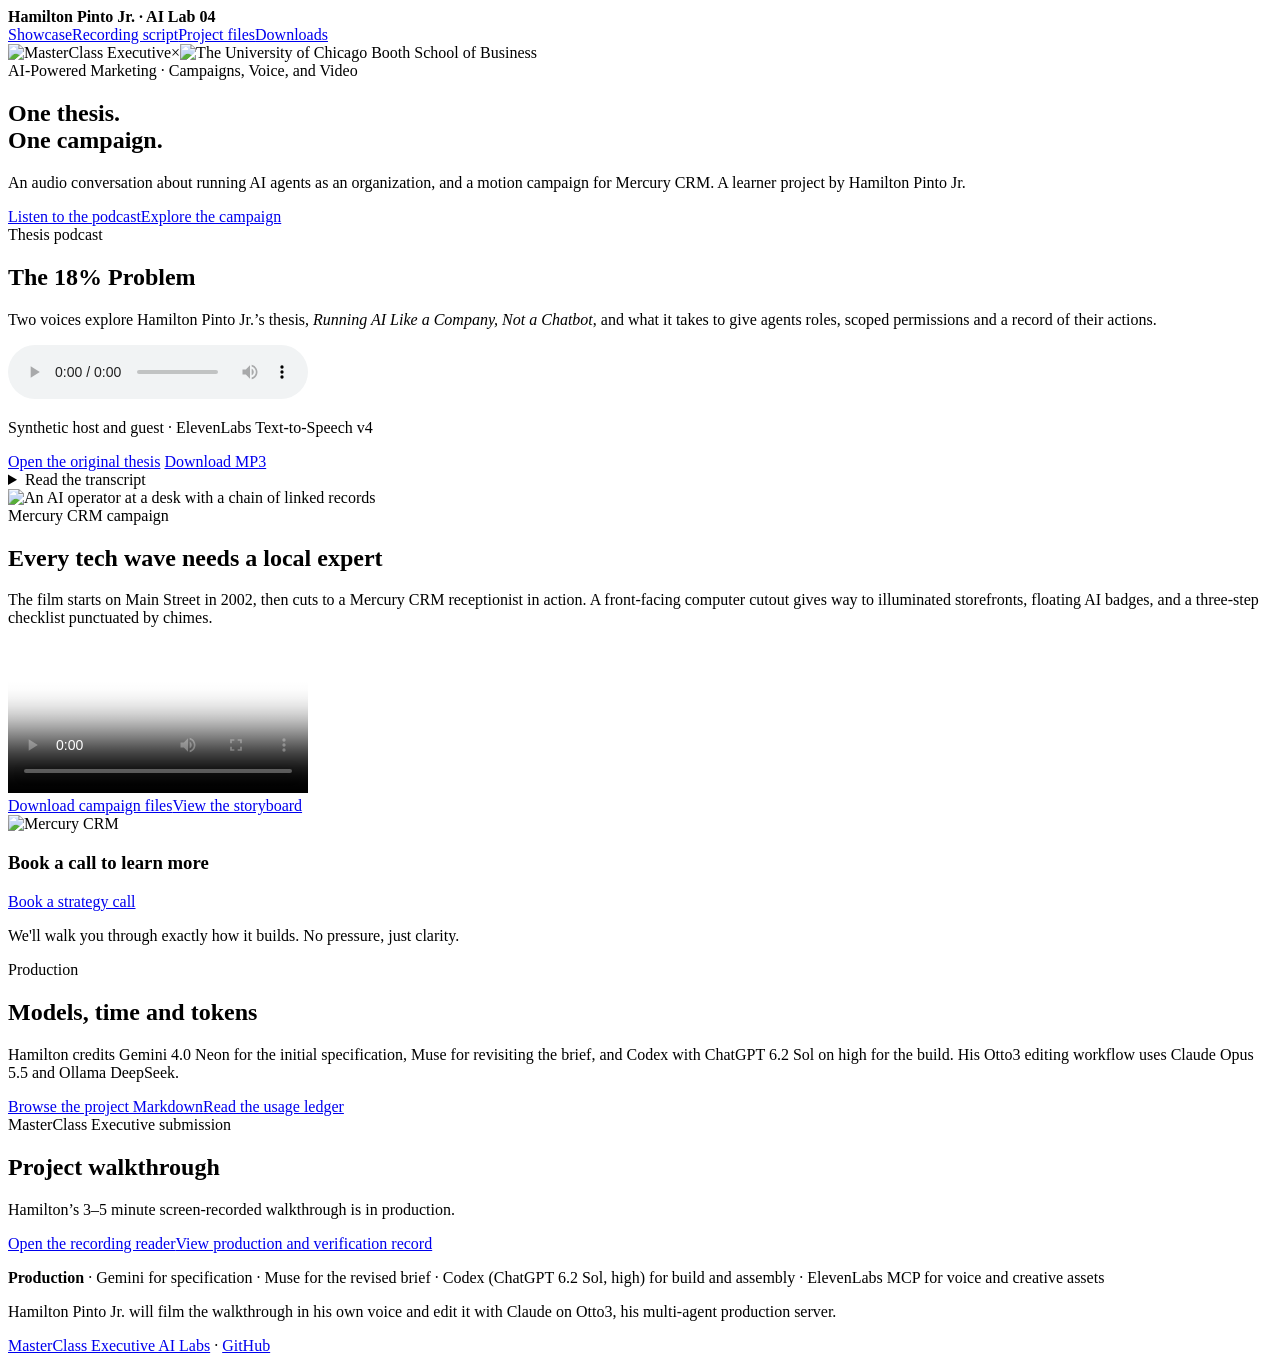
==== public/index.html @ f3e78866 "Layer the storefront animation and sync motion to chimes" ====
<!doctype html>
<html lang="en">
<head>
  <meta charset="utf-8">
  <meta name="viewport" content="width=device-width,initial-scale=1">
  <meta name="theme-color" content="#071426">
  <meta name="description" content="An audio conversation about running AI agents as an organization, and a motion campaign for Mercury CRM. A learner project by Hamilton Pinto Jr.">
  <title>AI-Powered Marketing | MasterClass Executive AI Lab 04</title>
  <link rel="stylesheet" href="/project.css">

</head>
<body>
  <header class="top"><div class="nav"><strong>Hamilton Pinto Jr. · AI Lab 04</strong><nav aria-label="Project navigation"><a href="/">Showcase</a><a href="/script/">Recording script</a><a href="/project-files/">Project files</a><a href="/downloads/">Downloads</a></nav></div></header>
  <section class="hero"><div class="hero-inner">
    <div class="logos"><img src="/brand/masterclass-executive.png" alt="MasterClass Executive"><span aria-hidden="true">×</span><img src="/brand/chicago-booth.png" alt="The University of Chicago Booth School of Business"></div>
    <span class="kicker">AI-Powered Marketing · Campaigns, Voice, and Video</span>
    <h1>One thesis.<br><span>One campaign.</span></h1><p>An audio conversation about running AI agents as an organization, and a motion campaign for Mercury CRM. A learner project by Hamilton Pinto Jr.</p><div class="actions"><a class="button primary" href="#podcast">Listen to the podcast</a><a class="button" href="#commercial">Explore the campaign</a></div>
  </div></section>
  <main>
  <section class="panel podcast" id="podcast" aria-labelledby="podcast-title">
    <div><span class="kicker">Thesis podcast</span><h2 id="podcast-title">The 18% Problem</h2>
    <p>Two voices explore Hamilton Pinto Jr.’s thesis, <em>Running AI Like a Company, Not a Chatbot</em>, and what it takes to give agents roles, scoped permissions and a record of their actions.</p>
    <audio controls preload="metadata" aria-label="Listen to The 18% Problem podcast"><source src="/media/thesis-podcast-v4.mp3?v=edc8fe378929" type="audio/mpeg"><a href="/media/thesis-podcast-v4.mp3">Download the podcast</a></audio><p class="small">Synthetic host and guest · ElevenLabs Text-to-Speech v4</p>
    <div class="actions"><a href="https://hamiltonpinto.com/masterclass/the-18-percent-problem-running-ai-like-a-company-not-a-chatbot#podcast">Open the original thesis</a> <a href="/media/thesis-podcast-v4.mp3" download>Download MP3</a></div>
    <details><summary>Read the transcript</summary><p><strong>Host</strong> Welcome. Today we’re talking about The 18% Problem: Running AI Like a Company, Not a Chatbot, a MasterClass Executive thesis by Hamilton Pinto Junior. I keep coming back to that title. What actually changes when you give software a job to do?</p>
<p><strong>Guest</strong> Think about the difference between writing a reply and sending one. The first is a draft. The second reaches someone, makes a commitment, and leaves your company responsible for it. Once agents can act on your behalf, management starts to matter as much as model quality. You need to know which agents exist, what access they have, and who is accountable for the outcome.</p>
<p><strong>Host</strong> And that’s where the 18% comes in, right? The thesis cites IBM Think 2026 research that found only 18% of organizations kept a complete inventory of their AI agents. What does that look like on an ordinary workday?</p>
<p><strong>Guest</strong> Imagine that a customer gets a message they weren’t supposed to receive. If your team can’t tell which agent sent it or which permissions it used, you’re investigating from scratch. Hamilton describes giving each agent a named role, a clear brief, and scoped access. An agent can prepare the message. The authority to send it can go through a separate human approval. It’s a management decision you can apply to the next workflow you build.</p>
<p><strong>Host</strong> Okay, so first I can answer who works here and what they’re allowed to do. Hamilton also uses the phrase verifiable chain of custody. What would I actually be able to see?</p>
<p><strong>Guest</strong> Let’s say an agent books an appointment. A reviewer should be able to see four things. Which agent requested it, who or what approved it, the action it took, and the result that came back. Link those entries in a tamper-evident record and you can spot if someone changes the history later. That’s Hamilton’s proposal for agent operations. The inventory research tells us how far organizations have to go on the basics. The chain of custody is his argument for what comes next.</p>
<p><strong>Host</strong> If listeners want to try this with one agent this week, where would you have them start?</p>
<p><strong>Guest</strong> Pick one action your customers can see. Ask someone on your team to show you what the agent is allowed to do, who approved its last action, and where the result is recorded. Any question they can’t answer is a concrete place to start.</p>
<p><strong>Host</strong> I like that. One workflow, four things you can trace. Thanks for joining us and making this so practical. And thanks to everyone listening. The full thesis is right here on the site if you’d like to dig into it. See you next time.</p></details></div>
    <img class="cover" src="/media/thesis-podcast-cover.jpg" alt="An AI operator at a desk with a chain of linked records" loading="lazy">
  </section>
  <section class="panel" id="commercial" aria-labelledby="commercial-title">
    <span class="kicker">Mercury CRM campaign</span><h2 id="commercial-title">Every tech wave needs a local expert</h2>
    <div class="campaign">
      <div><p>The film starts on Main Street in 2002, then cuts to a Mercury CRM receptionist in action. A front-facing computer cutout gives way to illuminated storefronts, floating AI badges, and a three-step checklist punctuated by chimes.</p>
      <video controls playsinline preload="metadata" aria-label="Mercury CRM motion campaign" poster="/media/mercury-ad-poster.jpg"><source src="/media/mercury-crm-youtube.mp4?v=main-street-v3" type="video/mp4"><a href="/media/mercury-crm-youtube.mp4">Download the video</a></video>
      <div class="actions"><a href="/downloads/">Download campaign files</a><a href="/media/mercury-crm-storyboard.jpg">View the storyboard</a></div></div>
      <div class="endcard" aria-label="Mercury CRM closing screen preview">
  <img src="/brand/mercury-crm-logo-dark.svg" alt="Mercury CRM">
  <h3>Book a call to learn more</h3>
  <a class="button primary" href="https://hamiltonpinto.com/strategy">Book a strategy call</a>
  <p>We'll walk you through exactly how it builds. No pressure, just clarity.</p>
</div>
    </div>
  </section>
  <section class="panel" id="production" aria-labelledby="production-title">
    <span class="kicker">Production</span><h2 id="production-title">Models, time and tokens</h2>
    <p>Hamilton credits Gemini 4.0 Neon for the initial specification, Muse for revisiting the brief, and Codex with ChatGPT 6.2 Sol on high for the build. His Otto3 editing workflow uses Claude Opus 5.5 and Ollama DeepSeek.</p>
    <div class="actions"><a href="/project-files/">Browse the project Markdown</a><a href="/files/Production_Usage_Ledger.md">Read the usage ledger</a></div>
  </section>
  <section class="panel" id="walkthrough" aria-labelledby="walkthrough-title">
    <span class="kicker">MasterClass Executive submission</span><h2 id="walkthrough-title">Project walkthrough</h2>
    <p>Hamilton’s 3–5 minute screen-recorded walkthrough is in production.</p>
    <div class="actions"><a href="/script/">Open the recording reader</a><a href="/files/Verification_Record.md">View production and verification record</a></div>
  </section></main>
  <footer><div class="credit-inner"><p><strong>Production</strong> · Gemini for specification · Muse for the revised brief · Codex (ChatGPT 6.2 Sol, high) for build and assembly · ElevenLabs MCP for voice and creative assets</p><p>Hamilton Pinto Jr. will film the walkthrough in his own voice and edit it with Claude on Otto3, his multi-agent production server.</p><p><a href="https://hamiltonpinto.com/MCX-AI-Labs">MasterClass Executive AI Labs</a> · <a href="https://github.com/hpintojr/ai-lab-powered-marketing">GitHub</a></p></div></footer>
</body>
</html>
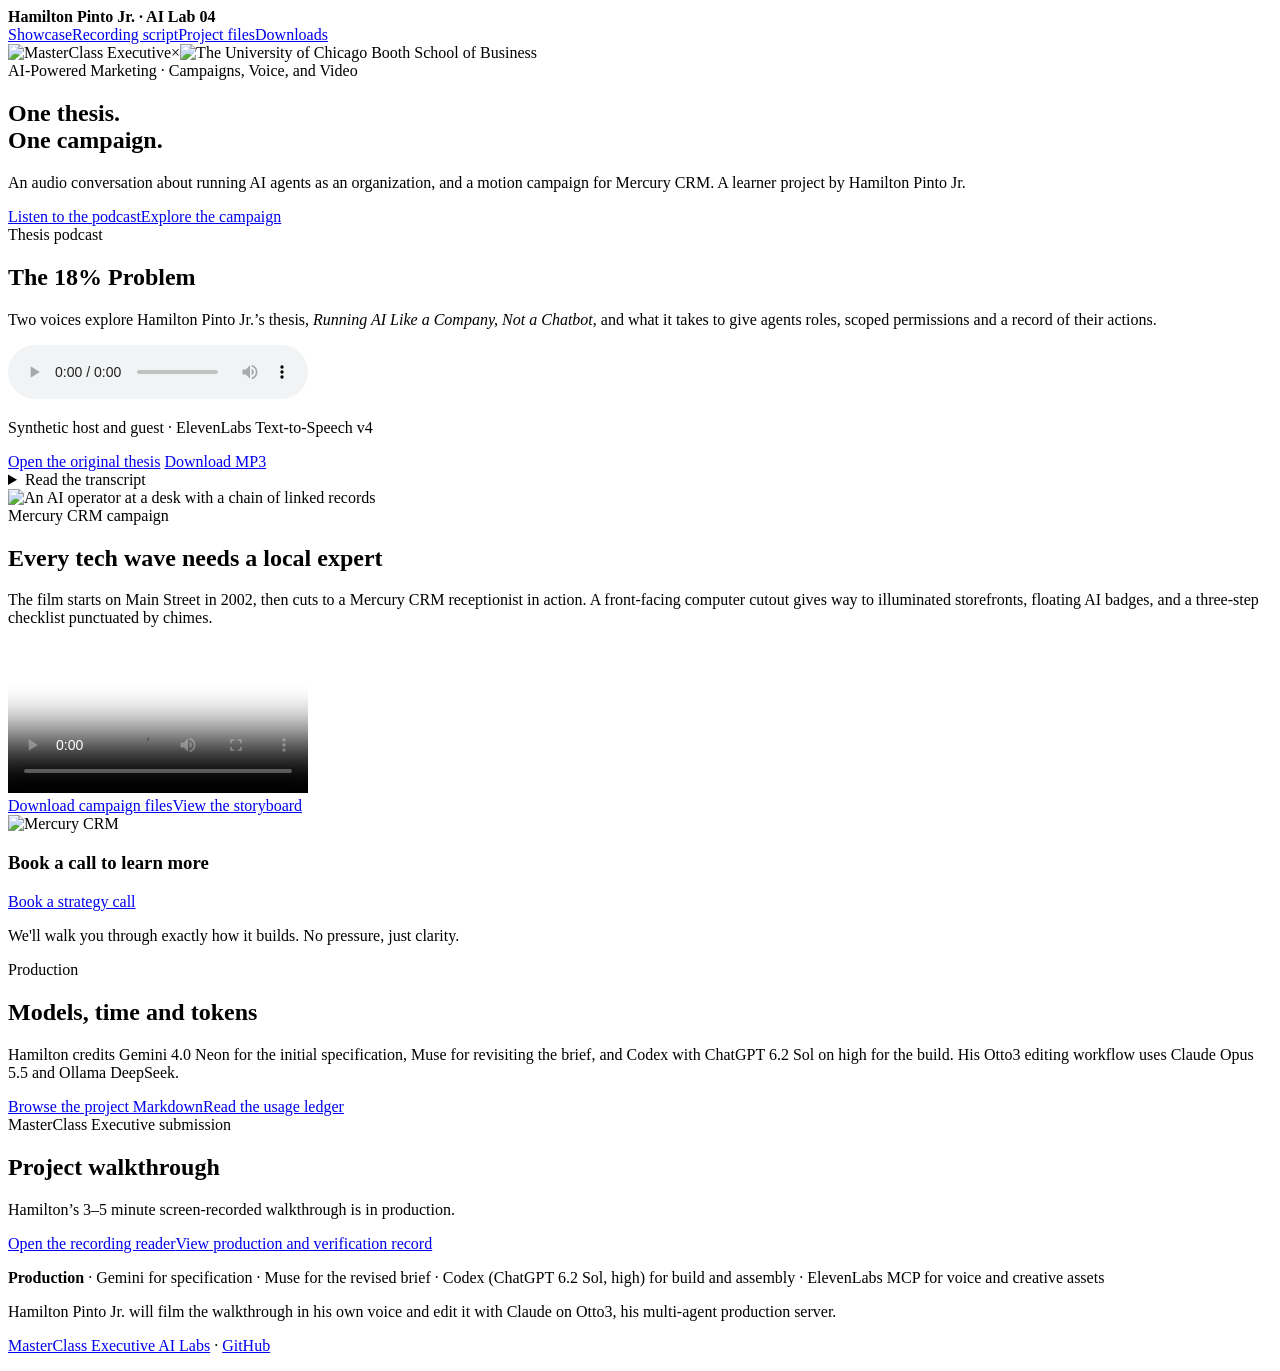
==== commit f0cfbc09: "Link the commercial call to action to Mercury CRM" ====
--- a/public/index.html
+++ b/public/index.html
@@ -37,12 +37,12 @@
     <span class="kicker">Mercury CRM campaign</span><h2 id="commercial-title">Every tech wave needs a local expert</h2>
     <div class="campaign">
       <div><p>The film starts on Main Street in 2002, then cuts to a Mercury CRM receptionist in action. A front-facing computer cutout gives way to illuminated storefronts, floating AI badges, and a three-step checklist punctuated by chimes.</p>
-      <video controls playsinline preload="metadata" aria-label="Mercury CRM motion campaign" poster="/media/mercury-ad-poster.jpg"><source src="/media/mercury-crm-youtube.mp4?v=main-street-v3" type="video/mp4"><a href="/media/mercury-crm-youtube.mp4">Download the video</a></video>
+      <video controls playsinline preload="metadata" aria-label="Mercury CRM motion campaign" poster="/media/mercury-ad-poster.jpg"><source src="/media/mercury-crm-youtube.mp4?v=main-street-v4" type="video/mp4"><a href="/media/mercury-crm-youtube.mp4">Download the video</a></video>
       <div class="actions"><a href="/downloads/">Download campaign files</a><a href="/media/mercury-crm-storyboard.jpg">View the storyboard</a></div></div>
       <div class="endcard" aria-label="Mercury CRM closing screen preview">
   <img src="/brand/mercury-crm-logo-dark.svg" alt="Mercury CRM">
   <h3>Book a call to learn more</h3>
-  <a class="button primary" href="https://hamiltonpinto.com/strategy">Book a strategy call</a>
+  <a class="button primary" href="https://www.getmercurycrm.com/">Book a strategy call</a>
   <p>We'll walk you through exactly how it builds. No pressure, just clarity.</p>
 </div>
     </div>
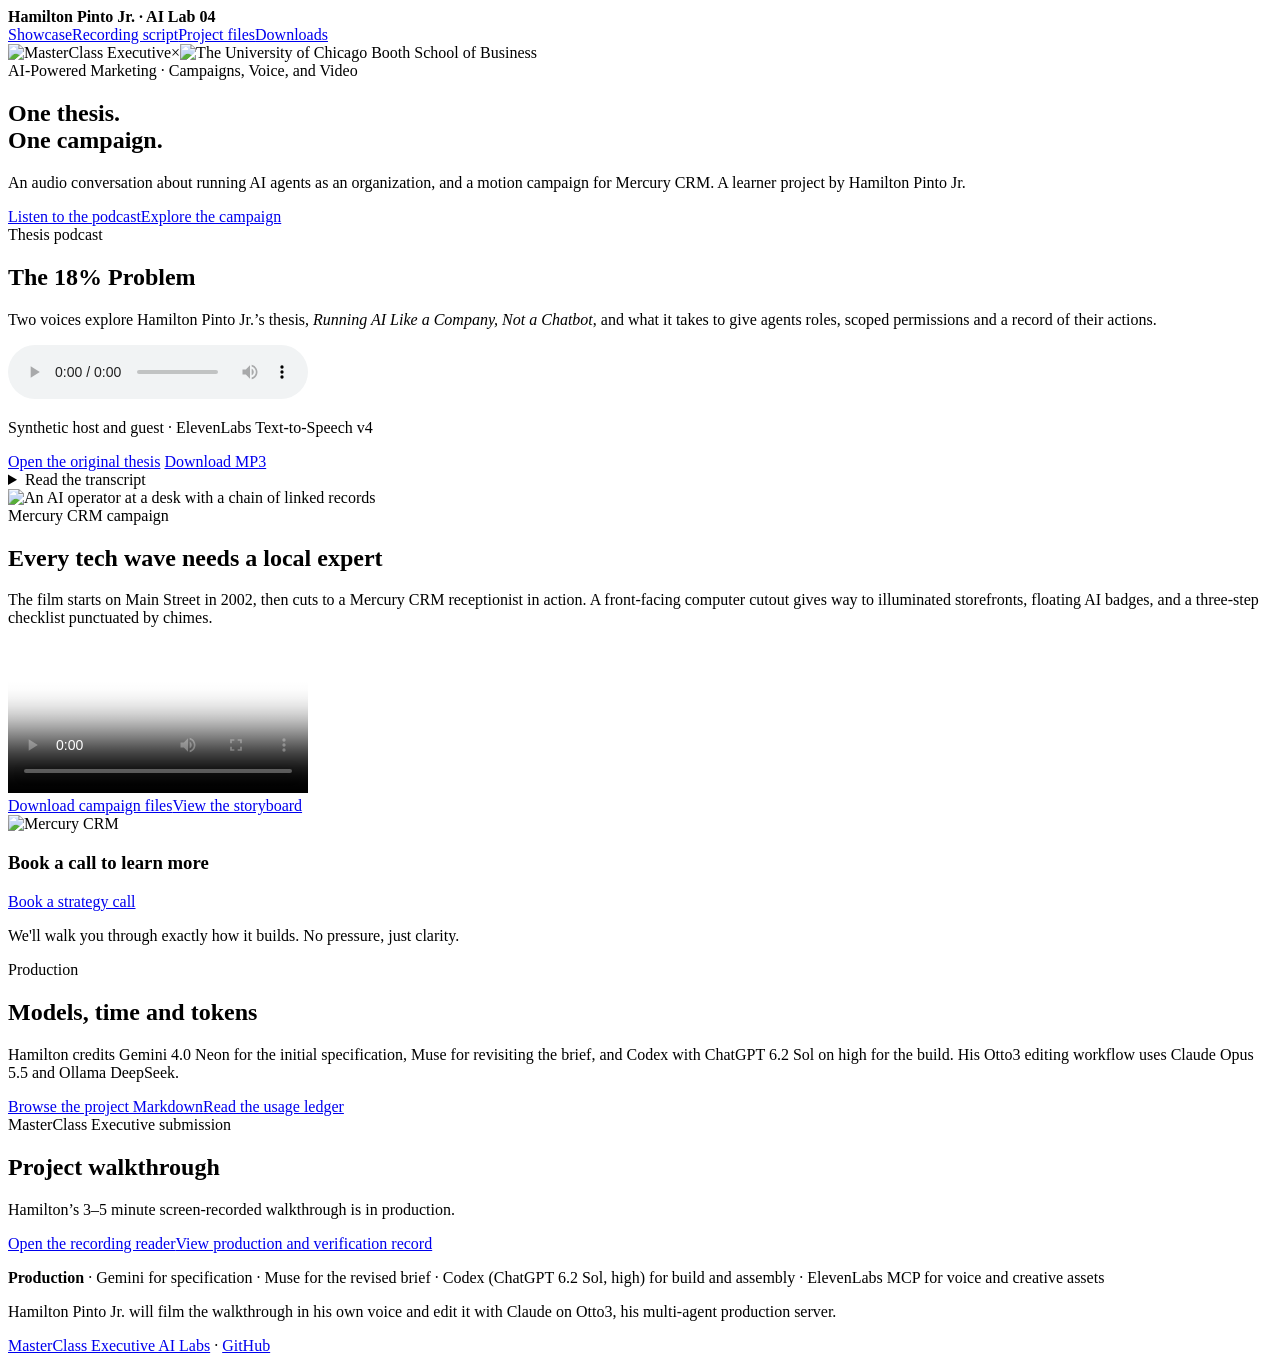
==== commit 4ac95046: "Refine Mercury CRM classifieds transition and end card" ====
--- a/public/index.html
+++ b/public/index.html
@@ -37,7 +37,7 @@
     <span class="kicker">Mercury CRM campaign</span><h2 id="commercial-title">Every tech wave needs a local expert</h2>
     <div class="campaign">
       <div><p>The film starts on Main Street in 2002, then cuts to a Mercury CRM receptionist in action. A front-facing computer cutout gives way to illuminated storefronts, floating AI badges, and a three-step checklist punctuated by chimes.</p>
-      <video controls playsinline preload="metadata" aria-label="Mercury CRM motion campaign" poster="/media/mercury-ad-poster.jpg"><source src="/media/mercury-crm-youtube.mp4?v=main-street-v4" type="video/mp4"><a href="/media/mercury-crm-youtube.mp4">Download the video</a></video>
+      <video controls playsinline preload="metadata" aria-label="Mercury CRM motion campaign" poster="/media/mercury-ad-poster.jpg"><source src="/media/mercury-crm-youtube.mp4?v=main-street-v5" type="video/mp4"><a href="/media/mercury-crm-youtube.mp4">Download the video</a></video>
       <div class="actions"><a href="/downloads/">Download campaign files</a><a href="/media/mercury-crm-storyboard.jpg">View the storyboard</a></div></div>
       <div class="endcard" aria-label="Mercury CRM closing screen preview">
   <img src="/brand/mercury-crm-logo-dark.svg" alt="Mercury CRM">
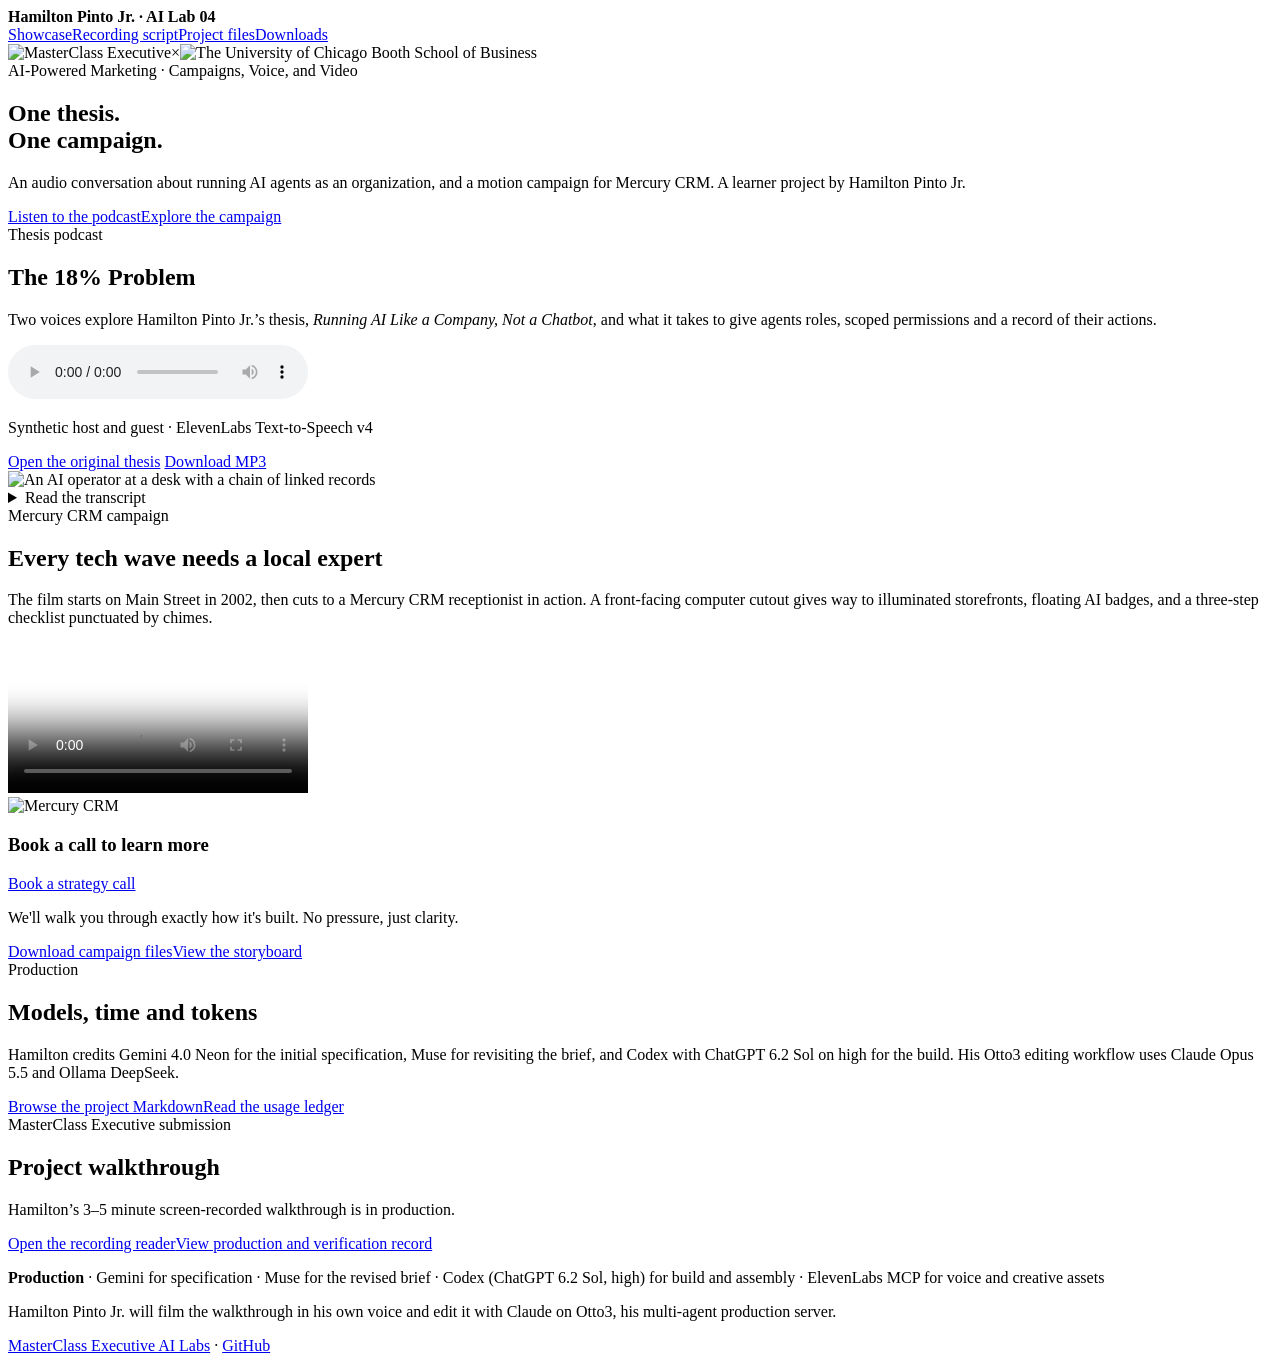
==== commit 4b6631c0: "Polish responsive Lab 04 showcase layout" ====
--- a/public/index.html
+++ b/public/index.html
@@ -6,7 +6,7 @@
   <meta name="theme-color" content="#071426">
   <meta name="description" content="An audio conversation about running AI agents as an organization, and a motion campaign for Mercury CRM. A learner project by Hamilton Pinto Jr.">
   <title>AI-Powered Marketing | MasterClass Executive AI Lab 04</title>
-  <link rel="stylesheet" href="/project.css">
+  <link rel="stylesheet" href="/project.css?v=04e2d2b298">
 
 </head>
 <body>
@@ -22,6 +22,8 @@
     <p>Two voices explore Hamilton Pinto Jr.’s thesis, <em>Running AI Like a Company, Not a Chatbot</em>, and what it takes to give agents roles, scoped permissions and a record of their actions.</p>
     <audio controls preload="metadata" aria-label="Listen to The 18% Problem podcast"><source src="/media/thesis-podcast-v4.mp3?v=edc8fe378929" type="audio/mpeg"><a href="/media/thesis-podcast-v4.mp3">Download the podcast</a></audio><p class="small">Synthetic host and guest · ElevenLabs Text-to-Speech v4</p>
     <div class="actions"><a href="https://hamiltonpinto.com/masterclass/the-18-percent-problem-running-ai-like-a-company-not-a-chatbot#podcast">Open the original thesis</a> <a href="/media/thesis-podcast-v4.mp3" download>Download MP3</a></div>
+    </div>
+    <img class="cover" src="/media/thesis-podcast-cover.jpg" alt="An AI operator at a desk with a chain of linked records" loading="lazy">
     <details><summary>Read the transcript</summary><p><strong>Host</strong> Welcome. Today we’re talking about The 18% Problem: Running AI Like a Company, Not a Chatbot, a MasterClass Executive thesis by Hamilton Pinto Junior. I keep coming back to that title. What actually changes when you give software a job to do?</p>
 <p><strong>Guest</strong> Think about the difference between writing a reply and sending one. The first is a draft. The second reaches someone, makes a commitment, and leaves your company responsible for it. Once agents can act on your behalf, management starts to matter as much as model quality. You need to know which agents exist, what access they have, and who is accountable for the outcome.</p>
 <p><strong>Host</strong> And that’s where the 18% comes in, right? The thesis cites IBM Think 2026 research that found only 18% of organizations kept a complete inventory of their AI agents. What does that look like on an ordinary workday?</p>
@@ -30,22 +32,21 @@
 <p><strong>Guest</strong> Let’s say an agent books an appointment. A reviewer should be able to see four things. Which agent requested it, who or what approved it, the action it took, and the result that came back. Link those entries in a tamper-evident record and you can spot if someone changes the history later. That’s Hamilton’s proposal for agent operations. The inventory research tells us how far organizations have to go on the basics. The chain of custody is his argument for what comes next.</p>
 <p><strong>Host</strong> If listeners want to try this with one agent this week, where would you have them start?</p>
 <p><strong>Guest</strong> Pick one action your customers can see. Ask someone on your team to show you what the agent is allowed to do, who approved its last action, and where the result is recorded. Any question they can’t answer is a concrete place to start.</p>
-<p><strong>Host</strong> I like that. One workflow, four things you can trace. Thanks for joining us and making this so practical. And thanks to everyone listening. The full thesis is right here on the site if you’d like to dig into it. See you next time.</p></details></div>
-    <img class="cover" src="/media/thesis-podcast-cover.jpg" alt="An AI operator at a desk with a chain of linked records" loading="lazy">
+<p><strong>Host</strong> I like that. One workflow, four things you can trace. Thanks for joining us and making this so practical. And thanks to everyone listening. The full thesis is right here on the site if you’d like to dig into it. See you next time.</p></details>
   </section>
   <section class="panel" id="commercial" aria-labelledby="commercial-title">
     <span class="kicker">Mercury CRM campaign</span><h2 id="commercial-title">Every tech wave needs a local expert</h2>
+    <p class="campaign-intro">The film starts on Main Street in 2002, then cuts to a Mercury CRM receptionist in action. A front-facing computer cutout gives way to illuminated storefronts, floating AI badges, and a three-step checklist punctuated by chimes.</p>
     <div class="campaign">
-      <div><p>The film starts on Main Street in 2002, then cuts to a Mercury CRM receptionist in action. A front-facing computer cutout gives way to illuminated storefronts, floating AI badges, and a three-step checklist punctuated by chimes.</p>
-      <video controls playsinline preload="metadata" aria-label="Mercury CRM motion campaign" poster="/media/mercury-ad-poster.jpg"><source src="/media/mercury-crm-youtube.mp4?v=main-street-v5" type="video/mp4"><a href="/media/mercury-crm-youtube.mp4">Download the video</a></video>
-      <div class="actions"><a href="/downloads/">Download campaign files</a><a href="/media/mercury-crm-storyboard.jpg">View the storyboard</a></div></div>
+      <video controls playsinline preload="metadata" aria-label="Mercury CRM motion campaign" poster="/media/mercury-ad-poster.jpg?v=3293d4db57"><source src="/media/mercury-crm-youtube.mp4?v=main-street-v5" type="video/mp4"><a href="/media/mercury-crm-youtube.mp4">Download the video</a></video>
       <div class="endcard" aria-label="Mercury CRM closing screen preview">
   <img src="/brand/mercury-crm-logo-dark.svg" alt="Mercury CRM">
   <h3>Book a call to learn more</h3>
   <a class="button primary" href="https://www.getmercurycrm.com/">Book a strategy call</a>
-  <p>We'll walk you through exactly how it builds. No pressure, just clarity.</p>
+  <p>We'll walk you through exactly how it's built. No pressure, just clarity.</p>
 </div>
     </div>
+    <div class="actions"><a href="/downloads/">Download campaign files</a><a href="/media/mercury-crm-storyboard.jpg">View the storyboard</a></div>
   </section>
   <section class="panel" id="production" aria-labelledby="production-title">
     <span class="kicker">Production</span><h2 id="production-title">Models, time and tokens</h2>
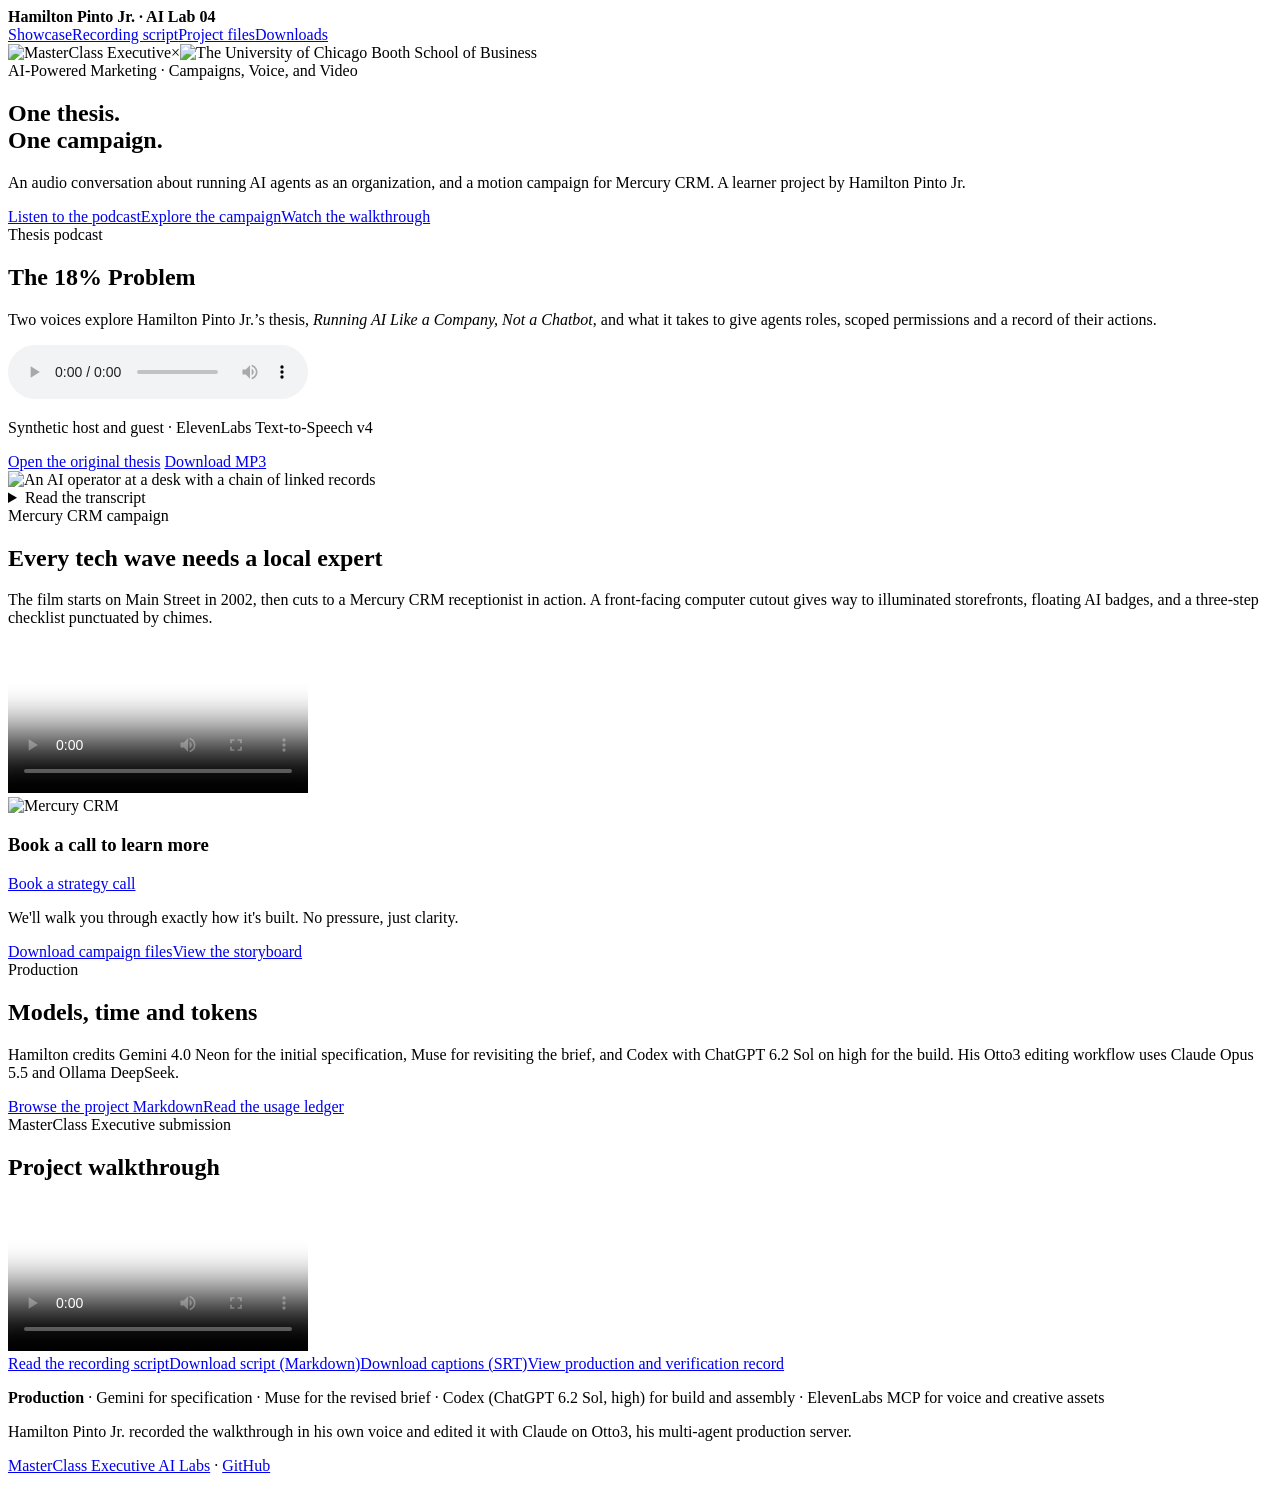
==== commit 7e844566: "Publish revised Lab 04 walkthrough and recording script" ====
--- a/public/index.html
+++ b/public/index.html
@@ -14,7 +14,7 @@
   <section class="hero"><div class="hero-inner">
     <div class="logos"><img src="/brand/masterclass-executive.png" alt="MasterClass Executive"><span aria-hidden="true">×</span><img src="/brand/chicago-booth.png" alt="The University of Chicago Booth School of Business"></div>
     <span class="kicker">AI-Powered Marketing · Campaigns, Voice, and Video</span>
-    <h1>One thesis.<br><span>One campaign.</span></h1><p>An audio conversation about running AI agents as an organization, and a motion campaign for Mercury CRM. A learner project by Hamilton Pinto Jr.</p><div class="actions"><a class="button primary" href="#podcast">Listen to the podcast</a><a class="button" href="#commercial">Explore the campaign</a></div>
+    <h1>One thesis.<br><span>One campaign.</span></h1><p>An audio conversation about running AI agents as an organization, and a motion campaign for Mercury CRM. A learner project by Hamilton Pinto Jr.</p><div class="actions"><a class="button primary" href="#podcast">Listen to the podcast</a><a class="button" href="#commercial">Explore the campaign</a><a class="button" href="#walkthrough">Watch the walkthrough</a></div>
   </div></section>
   <main>
   <section class="panel podcast" id="podcast" aria-labelledby="podcast-title">
@@ -55,9 +55,9 @@
   </section>
   <section class="panel" id="walkthrough" aria-labelledby="walkthrough-title">
     <span class="kicker">MasterClass Executive submission</span><h2 id="walkthrough-title">Project walkthrough</h2>
-    <p>Hamilton’s 3–5 minute screen-recorded walkthrough is in production.</p>
-    <div class="actions"><a href="/script/">Open the recording reader</a><a href="/files/Verification_Record.md">View production and verification record</a></div>
+    <video controls playsinline preload="metadata" aria-label="Hamilton Pinto Jr. presents AI Lab 04" poster="/media/lab04-walkthrough-poster.jpg?v=520f3573f2"><source src="/media/lab04-walkthrough.mp4" type="video/mp4"><a href="/media/lab04-walkthrough.mp4">Download the video</a></video>
+    <div class="actions"><a href="/script/">Read the recording script</a><a href="/files/Recording_Script.md" download>Download script (Markdown)</a><a href="/media/lab04-walkthrough.srt" download>Download captions (SRT)</a><a href="/files/Verification_Record.md">View production and verification record</a></div>
   </section></main>
-  <footer><div class="credit-inner"><p><strong>Production</strong> · Gemini for specification · Muse for the revised brief · Codex (ChatGPT 6.2 Sol, high) for build and assembly · ElevenLabs MCP for voice and creative assets</p><p>Hamilton Pinto Jr. will film the walkthrough in his own voice and edit it with Claude on Otto3, his multi-agent production server.</p><p><a href="https://hamiltonpinto.com/MCX-AI-Labs">MasterClass Executive AI Labs</a> · <a href="https://github.com/hpintojr/ai-lab-powered-marketing">GitHub</a></p></div></footer>
+  <footer><div class="credit-inner"><p><strong>Production</strong> · Gemini for specification · Muse for the revised brief · Codex (ChatGPT 6.2 Sol, high) for build and assembly · ElevenLabs MCP for voice and creative assets</p><p>Hamilton Pinto Jr. recorded the walkthrough in his own voice and edited it with Claude on Otto3, his multi-agent production server.</p><p><a href="https://hamiltonpinto.com/MCX-AI-Labs">MasterClass Executive AI Labs</a> · <a href="https://github.com/hpintojr/ai-lab-powered-marketing">GitHub</a></p></div></footer>
 </body>
 </html>
